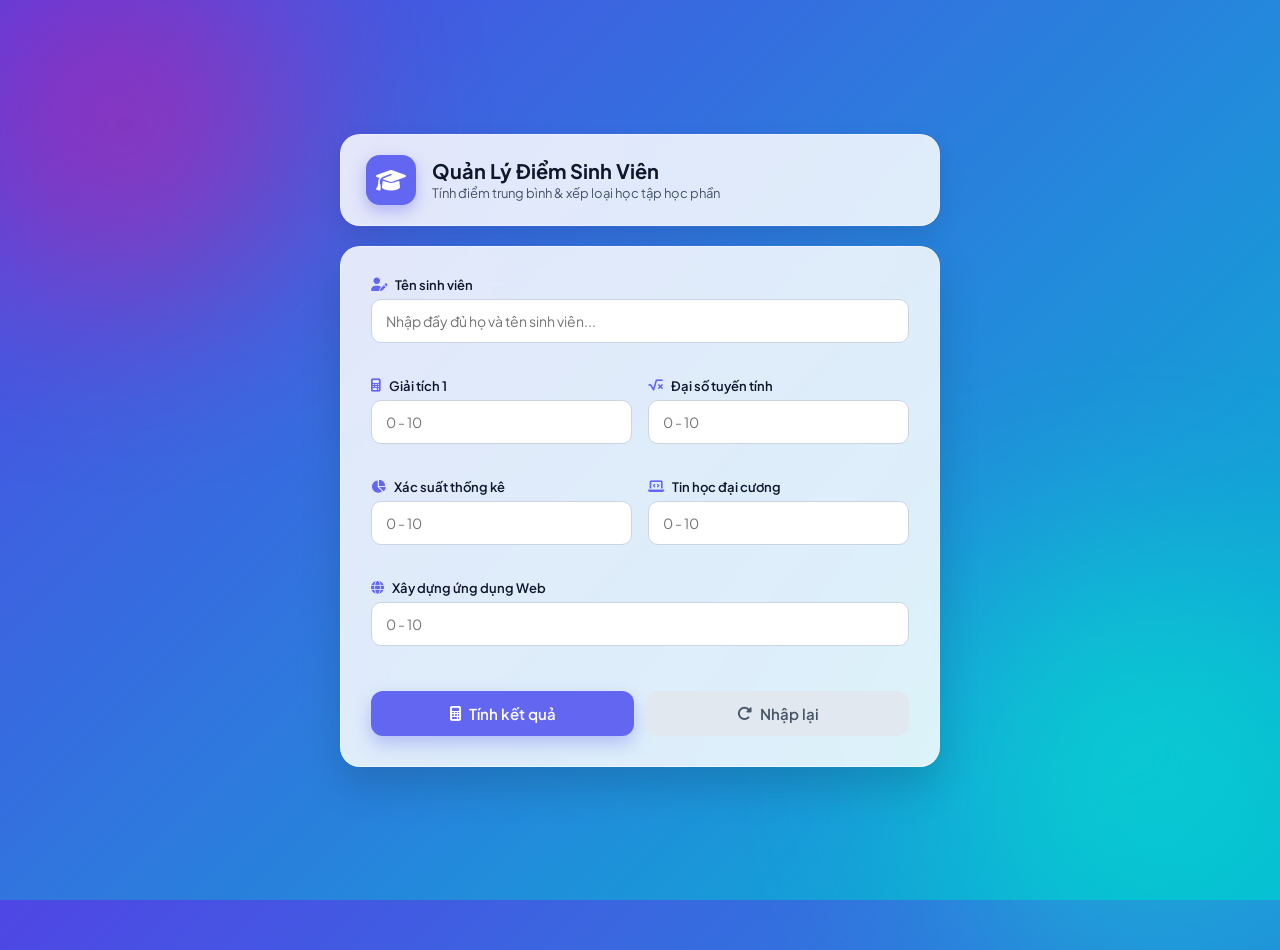
==== Web3/index.html @ 7f52a9b4 "Gom cac file vao 1 thu muc" ====
<!DOCTYPE html>
<html lang="vi">
<head>
    <meta charset="UTF-8">
    <meta name="viewport" content="width=device-width, initial-scale=1.0">
    <title>Hệ Thống Quản Lý Điểm Sinh Viên Chuyên Nghiệp</title>
    <!-- Google Fonts & FontAwesome Icons -->
    <link href="https://fonts.googleapis.com/css2?family=Plus+Jakarta+Sans:wght@400;500;600;700&display=swap" rel="stylesheet">
    <link rel="stylesheet" href="https://cdnjs.cloudflare.com/ajax/libs/font-awesome/6.4.0/css/all.min.css">
    <!-- Liên kết CSS riêng -->
    <link rel="stylesheet" href="style.css">
</head>
<body>
    <!-- Hiệu ứng nền trang trí động -->
    <div class="bg-blur shape-1"></div>
    <div class="bg-blur shape-2"></div>

    <div class="app-container">
        <!-- Header chính -->
        <header class="app-header">
            <div class="logo-box">
                <i class="fa-solid fa-graduation-cap"></i>
            </div>
            <div>
                <h1>Quản Lý Điểm Sinh Viên</h1>
                <p>Tính điểm trung bình & xếp loại học tập học phần</p>
            </div>
        </header>

        <!-- Form Nhập Liệu -->
        <main class="card-box">
            <form id="scoreForm" novalidate>
                <div class="form-group full-row">
                    <label for="studentName"><i class="fa-solid fa-user-pen"></i> Tên sinh viên</label>
                    <input type="text" id="studentName" placeholder="Nhập đầy đủ họ và tên sinh viên...">
                    <span class="error-text" id="nameError"></span>
                </div>

                <div class="subjects-grid">
                    <div class="form-group">
                        <label for="subj1"><i class="fa-solid fa-calculator"></i> Giải tích 1</label>
                        <input type="number" step="0.1" min="0" max="10" id="subj1" placeholder="0 - 10">
                        <span class="error-text" id="subj1Error"></span>
                    </div>

                    <div class="form-group">
                        <label for="subj2"><i class="fa-solid fa-square-root-variable"></i> Đại số tuyến tính</label>
                        <input type="number" step="0.1" min="0" max="10" id="subj2" placeholder="0 - 10">
                        <span class="error-text" id="subj2Error"></span>
                    </div>

                    <div class="form-group">
                        <label for="subj3"><i class="fa-solid fa-chart-pie"></i> Xác suất thống kê</label>
                        <input type="number" step="0.1" min="0" max="10" id="subj3" placeholder="0 - 10">
                        <span class="error-text" id="subj3Error"></span>
                    </div>

                    <div class="form-group">
                        <label for="subj4"><i class="fa-solid fa-laptop-code"></i> Tin học đại cương</label>
                        <input type="number" step="0.1" min="0" max="10" id="subj4" placeholder="0 - 10">
                        <span class="error-text" id="subj4Error"></span>
                    </div>

                    <div class="form-group full-row">
                        <label for="subj5"><i class="fa-solid fa-globe"></i> Xây dựng ứng dụng Web</label>
                        <input type="number" step="0.1" min="0" max="10" id="subj5" placeholder="0 - 10">
                        <span class="error-text" id="subj5Error"></span>
                    </div>
                </div>

                <div class="button-group">
                    <button type="button" id="calcBtn" class="btn-primary">
                        <i class="fa-solid fa-calculator"></i> Tính kết quả
                    </button>
                    <button type="reset" id="resetBtn" class="btn-secondary">
                        <i class="fa-solid fa-rotate-right"></i> Nhập lại
                    </button>
                </div>
            </form>
        </main>

        <!-- Phần Hiển Thị Kết Quả -->
        <section id="resultSection" class="card-box result-card hidden">
            <div class="result-title">
                <h2><i class="fa-solid fa-square-poll-vertical"></i> Kết Quả Tổng Kết</h2>
                <span id="resNameBadge" class="badge-name"></span>
            </div>

            <div class="table-container">
                <table class="result-table">
                    <thead>
                        <tr>
                            <th>Môn Học</th>
                            <th>Điểm Số</th>
                        </tr>
                    </thead>
                    <tbody>
                        <tr>
                            <td>Giải tích 1</td>
                            <td id="resSubj1">0</td>
                        </tr>
                        <tr>
                            <td>Đại số tuyến tính</td>
                            <td id="resSubj2">0</td>
                        </tr>
                        <tr>
                            <td>Xác suất thống kê</td>
                            <td id="resSubj3">0</td>
                        </tr>
                        <tr>
                            <td>Tin học đại cương</td>
                            <td id="resSubj4">0</td>
                        </tr>
                        <tr>
                            <td>Xây dựng ứng dụng Web</td>
                            <td id="resSubj5">0</td>
                        </tr>
                    </tbody>
                </table>
            </div>

            <div class="summary-grid">
                <div class="sum-box">
                    <span class="sum-title">Điểm Trung Bình</span>
                    <span id="resAvg" class="sum-content">0.00</span>
                </div>
                <div class="sum-box">
                    <span class="sum-title">Xếp Loại Học Tập</span>
                    <span id="resClassify" class="sum-content">-</span>
                </div>
            </div>
        </section>
    </div>

    <!-- Liên kết JS riêng -->
    <script src="script.js"></script>
</body>
</html>
---- Web3/style.css ----
:root {
    --primary: #6366f1;
    --primary-hover: #4f46e5;
    --secondary: #64748b;
    --bg-gradient: linear-gradient(135deg, #f8fafc 0%, #e2e8f0 100%);
    --card-bg: rgba(255, 255, 255, 0.85);
    --text-main: #0f172a;
    --text-muted: #475569;
    --border-clr: #cbd5e1;
    --error-clr: #ef4444;
}

* {
    box-sizing: border-box;
    margin: 0;
    padding: 0;
    font-family: 'Plus Jakarta Sans', sans-serif;
}

body {
    background: linear-gradient(135deg, #4f46e5 0%, #06b6d4 100%);
    color: var(--text-main);
    min-height: 100vh;
    display: flex;
    justify-content: center;
    align-items: center;
    padding: 30px 15px;
    position: relative;
    overflow-x: hidden;
}

/* Hiệu ứng nền trang trí */
.bg-blur {
    position: absolute;
    filter: blur(100px);
    z-index: 0;
    opacity: 0.4;
    border-radius: 50%;
}
.shape-1 {
    width: 350px;
    height: 350px;
    background: #ff007f;
    top: -50px;
    left: -50px;
}
.shape-2 {
    width: 400px;
    height: 400px;
    background: #00ffcc;
    bottom: -50px;
    right: -50px;
}

.app-container {
    width: 100%;
    max-width: 600px;
    z-index: 1;
    display: flex;
    flex-direction: column;
    gap: 20px;
}

/* Header style */
.app-header {
    background: var(--card-bg);
    backdrop-filter: blur(16px);
    border: 1px solid rgba(255, 255, 255, 0.4);
    padding: 20px 25px;
    border-radius: 20px;
    display: flex;
    align-items: center;
    gap: 16px;
    box-shadow: 0 10px 25px rgba(0, 0, 0, 0.1);
}

.logo-box {
    width: 50px;
    height: 50px;
    background: var(--primary);
    color: white;
    font-size: 24px;
    display: flex;
    align-items: center;
    justify-content: center;
    border-radius: 14px;
    box-shadow: 0 6px 15px rgba(99, 102, 241, 0.4);
}

.app-header h1 {
    font-size: 20px;
    font-weight: 700;
    color: var(--text-main);
}

.app-header p {
    font-size: 13px;
    color: var(--text-muted);
    margin-top: 2px;
}

/* Card Container */
.card-box {
    background: var(--card-bg);
    backdrop-filter: blur(20px);
    border: 1px solid rgba(255, 255, 255, 0.5);
    border-radius: 20px;
    padding: 30px;
    box-shadow: 0 20px 40px rgba(0, 0, 0, 0.15);
}

.form-group {
    display: flex;
    flex-direction: column;
    margin-bottom: 16px;
}

.form-group.full-row {
    grid-column: span 2;
}

.subjects-grid {
    display: grid;
    grid-template-columns: 1fr 1fr;
    gap: 0 16px;
}

label {
    font-size: 13px;
    font-weight: 600;
    color: var(--text-main);
    margin-bottom: 6px;
    display: flex;
    align-items: center;
    gap: 8px;
}

label i {
    color: var(--primary);
}

input[type="text"],
input[type="number"] {
    width: 100%;
    padding: 12px 14px;
    border: 1.5px solid var(--border-clr);
    border-radius: 10px;
    font-size: 14px;
    background: #ffffff;
    transition: all 0.3s;
}

input:focus {
    border-color: var(--primary);
    box-shadow: 0 0 0 4px rgba(99, 102, 241, 0.15);
    outline: none;
}

.error-text {
    color: var(--error-clr);
    font-size: 11px;
    margin-top: 4px;
    min-height: 15px;
    font-weight: 500;
}

/* Nút bấm hành động */
.button-group {
    display: flex;
    gap: 12px;
    margin-top: 10px;
}

button {
    flex: 1;
    padding: 13px;
    border: none;
    border-radius: 12px;
    font-size: 15px;
    font-weight: 600;
    cursor: pointer;
    display: flex;
    align-items: center;
    justify-content: center;
    gap: 8px;
    transition: all 0.3s;
}

.btn-primary {
    background: var(--primary);
    color: white;
    box-shadow: 0 8px 18px rgba(99, 102, 241, 0.35);
}

.btn-primary:hover {
    background: var(--primary-hover);
    transform: translateY(-2px);
}

.btn-secondary {
    background: #e2e8f0;
    color: var(--text-muted);
}

.btn-secondary:hover {
    background: #cbd5e1;
}

.hidden {
    display: none;
}

/* Phần hiển thị kết quả */
.result-card {
    animation: slideUp 0.4s ease-in-out;
}

@keyframes slideUp {
    from { opacity: 0; transform: translateY(15px); }
    to { opacity: 1; transform: translateY(0); }
}

.result-title {
    display: flex;
    justify-content: space-between;
    align-items: center;
    margin-bottom: 15px;
}

.result-title h2 {
    font-size: 18px;
    color: var(--text-main);
    display: flex;
    align-items: center;
    gap: 8px;
}

.badge-name {
    background: #e0e7ff;
    color: var(--primary);
    padding: 6px 12px;
    border-radius: 20px;
    font-size: 13px;
    font-weight: 600;
}

.table-container {
    border-radius: 12px;
    overflow: hidden;
    border: 1px solid var(--border-clr);
    margin-bottom: 20px;
}

.result-table {
    width: 100%;
    border-collapse: collapse;
    background: #ffffff;
}

.result-table th, 
.result-table td {
    padding: 10px 16px;
    text-align: left;
    font-size: 14px;
}

.result-table th {
    background: #f1f5f9;
    color: var(--text-main);
    font-weight: 600;
}

.result-table td {
    border-top: 1px solid #f1f5f9;
    color: var(--text-muted);
    font-weight: 500;
}

.summary-grid {
    display: grid;
    grid-template-columns: 1fr 1fr;
    gap: 15px;
}

.sum-box {
    background: #f8fafc;
    border: 1.5px solid var(--border-clr);
    padding: 16px;
    border-radius: 14px;
    text-align: center;
    display: flex;
    flex-direction: column;
    justify-content: center;
}

.sum-title {
    font-size: 11px;
    color: var(--text-muted);
    font-weight: 700;
    text-transform: uppercase;
    margin-bottom: 6px;
}

.sum-content {
    font-size: 20px;
    font-weight: 700;
}

/* Màu trạng thái xếp loại */
.tag-gioi { color: #10b981; }
.tag-kha { color: #3b82f6; }
.tag-tb { color: #f59e0b; }
.tag-yeu { color: #ef4444; }

@media (max-width: 576px) {
    .subjects-grid {
        grid-template-columns: 1fr;
    }
    .form-group.full-row {
        grid-column: span 1;
    }
    .app-container {
        padding: 10px;
    }
}
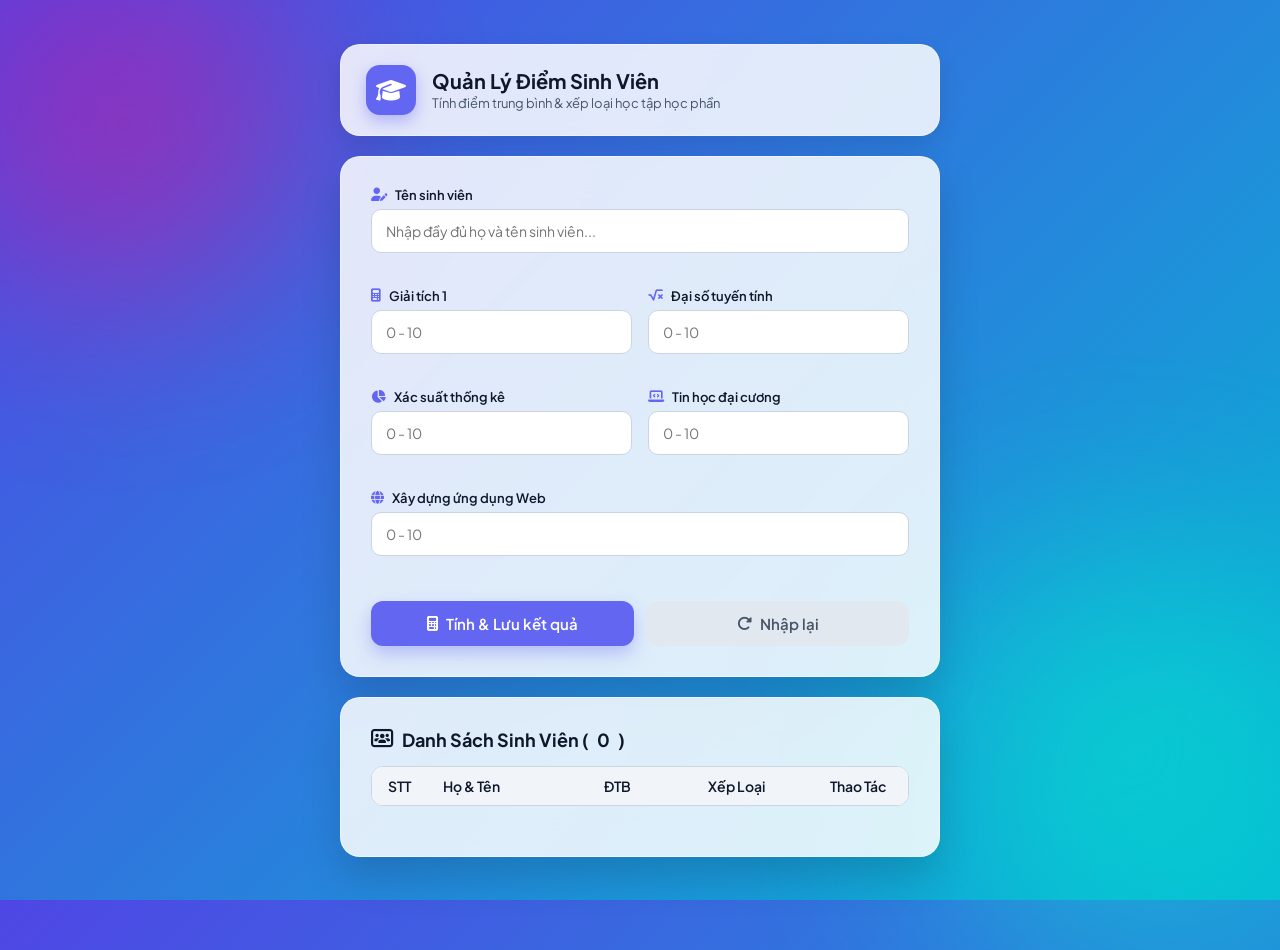
==== commit 42c47c91: "Update result display and add student list section" ====
--- a/Web3/index.html
+++ b/Web3/index.html
@@ -70,7 +70,7 @@
 
                 <div class="button-group">
                     <button type="button" id="calcBtn" class="btn-primary">
-                        <i class="fa-solid fa-calculator"></i> Tính kết quả
+                        <i class="fa-solid fa-calculator"></i> Tính & Lưu kết quả
                     </button>
                     <button type="reset" id="resetBtn" class="btn-secondary">
                         <i class="fa-solid fa-rotate-right"></i> Nhập lại
@@ -79,10 +79,10 @@
             </form>
         </main>
 
-        <!-- Phần Hiển Thị Kết Quả -->
+        <!-- Phần Hiển Thị Kết Quả Chi Tiết Cá Nhân -->
         <section id="resultSection" class="card-box result-card hidden">
             <div class="result-title">
-                <h2><i class="fa-solid fa-square-poll-vertical"></i> Kết Quả Tổng Kết</h2>
+                <h2><i class="fa-solid fa-square-poll-vertical"></i> Kết Quả Vừa Tính</h2>
                 <span id="resNameBadge" class="badge-name"></span>
             </div>
 
@@ -95,26 +95,11 @@
                         </tr>
                     </thead>
                     <tbody>
-                        <tr>
-                            <td>Giải tích 1</td>
-                            <td id="resSubj1">0</td>
-                        </tr>
-                        <tr>
-                            <td>Đại số tuyến tính</td>
-                            <td id="resSubj2">0</td>
-                        </tr>
-                        <tr>
-                            <td>Xác suất thống kê</td>
-                            <td id="resSubj3">0</td>
-                        </tr>
-                        <tr>
-                            <td>Tin học đại cương</td>
-                            <td id="resSubj4">0</td>
-                        </tr>
-                        <tr>
-                            <td>Xây dựng ứng dụng Web</td>
-                            <td id="resSubj5">0</td>
-                        </tr>
+                        <tr><td>Giải tích 1</td><td id="resSubj1">0</td></tr>
+                        <tr><td>Đại số tuyến tính</td><td id="resSubj2">0</td></tr>
+                        <tr><td>Xác suất thống kê</td><td id="resSubj3">0</td></tr>
+                        <tr><td>Tin học đại cương</td><td id="resSubj4">0</td></tr>
+                        <tr><td>Xây dựng ứng dụng Web</td><td id="resSubj5">0</td></tr>
                     </tbody>
                 </table>
             </div>
@@ -130,9 +115,39 @@
                 </div>
             </div>
         </section>
+
+        <!-- CHỨC NĂNG NÂNG CAO: BẢNG DANH SÁCH TỔNG HỢP -->
+        <section class="card-box result-card">
+            <div class="result-title">
+                <h2>
+                    <i class="fa-solid fa-users-rectangle"></i> 
+                    Danh Sách Sinh Viên (<span id="totalStudentsCount">0</span>)
+                </h2>
+                <button type="button" id="deleteAllBtn" class="btn-danger-sm hidden">
+                    <i class="fa-solid fa-trash-can"></i> Xóa tất cả
+                </button>
+            </div>
+
+            <div class="table-container table-responsive">
+                <table class="result-table">
+                    <thead>
+                        <tr>
+                            <th style="width: 50px;">STT</th>
+                            <th>Họ & Tên</th>
+                            <th style="text-align: center;">ĐTB</th>
+                            <th style="text-align: center;">Xếp Loại</th>
+                            <th style="text-align: center; width: 100px;">Thao Tác</th>
+                        </tr>
+                    </thead>
+                    <tbody id="studentTableBody">
+                        <!-- Nội dung danh sách sẽ được JS chèn vào đây -->
+                    </tbody>
+                </table>
+            </div>
+        </section>
     </div>
 
     <!-- Liên kết JS riêng -->
     <script src="script.js"></script>
 </body>
-</html>+</html>
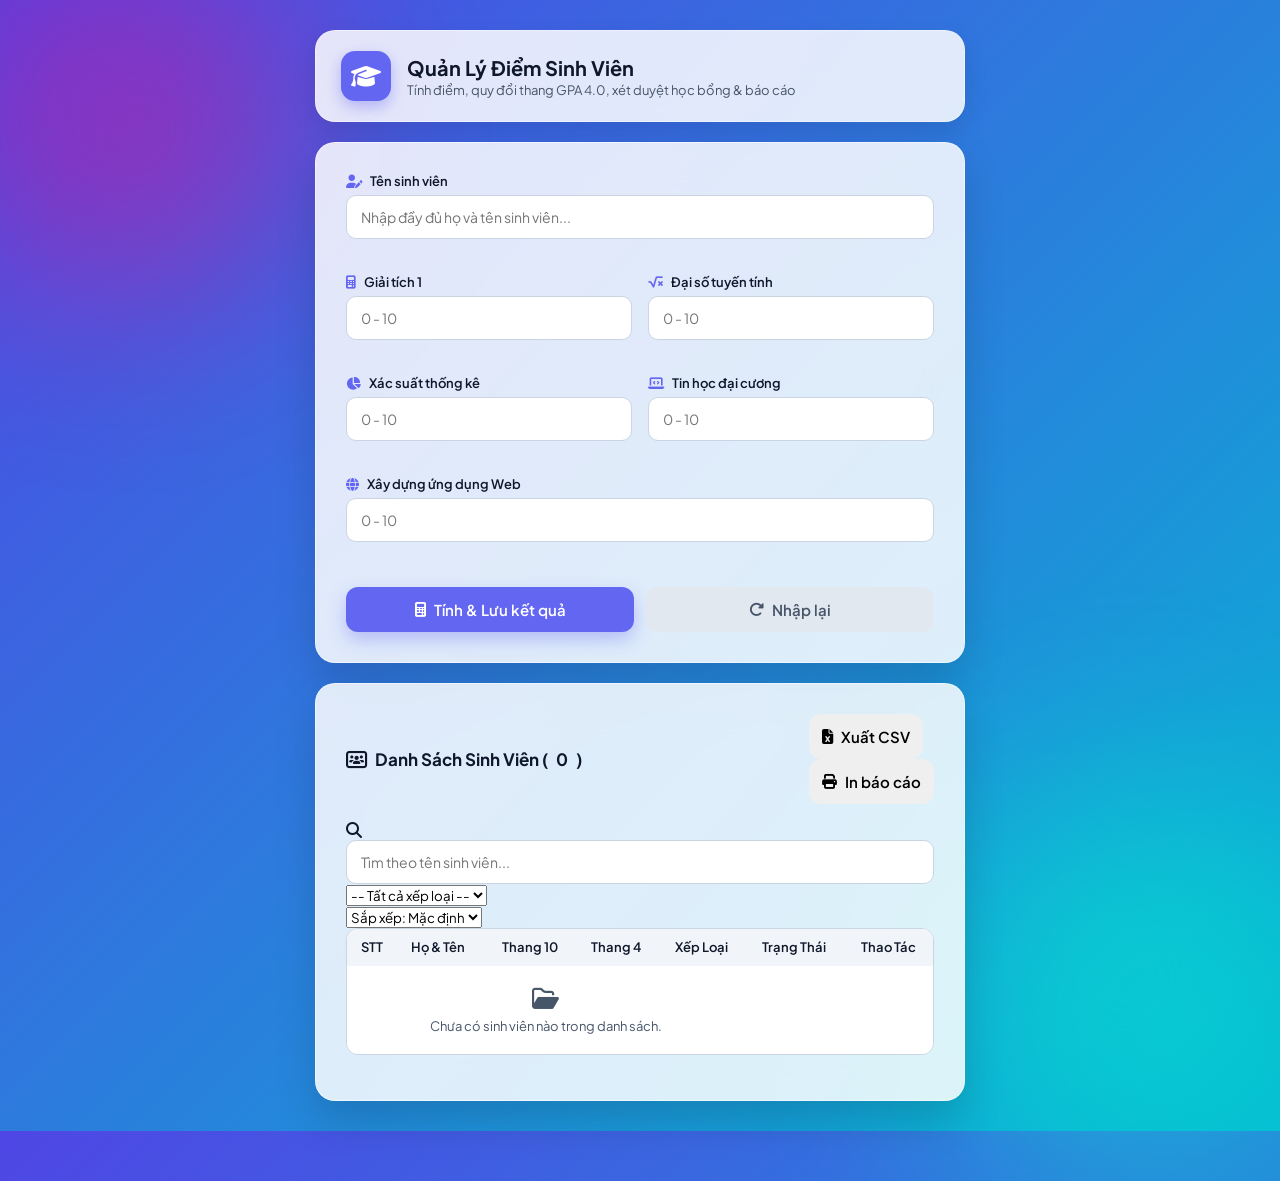
==== commit 782a7181: "Update title and content in index.html" ====
--- a/Web3/index.html
+++ b/Web3/index.html
@@ -3,15 +3,15 @@
 <head>
     <meta charset="UTF-8">
     <meta name="viewport" content="width=device-width, initial-scale=1.0">
-    <title>Hệ Thống Quản Lý Điểm Sinh Viên Chuyên Nghiệp</title>
+    <title>Hệ Thống Quản Lý & Phân Tích Điểm Sinh Viên</title>
     <!-- Google Fonts & FontAwesome Icons -->
     <link href="https://fonts.googleapis.com/css2?family=Plus+Jakarta+Sans:wght@400;500;600;700&display=swap" rel="stylesheet">
     <link rel="stylesheet" href="https://cdnjs.cloudflare.com/ajax/libs/font-awesome/6.4.0/css/all.min.css">
-    <!-- Liên kết CSS riêng -->
+    <!-- CSS riêng -->
     <link rel="stylesheet" href="style.css">
 </head>
 <body>
-    <!-- Hiệu ứng nền trang trí động -->
+    <!-- Nền trang trí -->
     <div class="bg-blur shape-1"></div>
     <div class="bg-blur shape-2"></div>
 
@@ -23,12 +23,12 @@
             </div>
             <div>
                 <h1>Quản Lý Điểm Sinh Viên</h1>
-                <p>Tính điểm trung bình & xếp loại học tập học phần</p>
+                <p>Tính điểm, quy đổi thang GPA 4.0, xét duyệt học bổng & báo cáo</p>
             </div>
         </header>
 
-        <!-- Form Nhập Liệu -->
-        <main class="card-box">
+        <!-- Form Nhập Liệu (Không in ra khi bấm Print) -->
+        <main class="card-box no-print">
             <form id="scoreForm" novalidate>
                 <div class="form-group full-row">
                     <label for="studentName"><i class="fa-solid fa-user-pen"></i> Tên sinh viên</label>
@@ -79,10 +79,10 @@
             </form>
         </main>
 
-        <!-- Phần Hiển Thị Kết Quả Chi Tiết Cá Nhân -->
-        <section id="resultSection" class="card-box result-card hidden">
+        <!-- Hiển Thị Kết Quả Cá Nhân Vừa Tính (Không in) -->
+        <section id="resultSection" class="card-box result-card hidden no-print">
             <div class="result-title">
-                <h2><i class="fa-solid fa-square-poll-vertical"></i> Kết Quả Vừa Tính</h2>
+                <h2><i class="fa-solid fa-square-poll-vertical"></i> Kết Quả Tổng Kết Cá Nhân</h2>
                 <span id="resNameBadge" class="badge-name"></span>
             </div>
 
@@ -91,7 +91,7 @@
                     <thead>
                         <tr>
                             <th>Môn Học</th>
-                            <th>Điểm Số</th>
+                            <th>Điểm Thang 10</th>
                         </tr>
                     </thead>
                     <tbody>
@@ -104,50 +104,97 @@
                 </table>
             </div>
 
-            <div class="summary-grid">
-                <div class="sum-box">
-                    <span class="sum-title">Điểm Trung Bình</span>
+            <!-- Nhóm 3: Quy đổi thang điểm & Xét duyệt -->
+            <div class="summary-grid summary-grid-4">
+                <div class="sum-box">
+                    <span class="sum-title">ĐTB Thang 10</span>
                     <span id="resAvg" class="sum-content">0.00</span>
+                </div>
+                <div class="sum-box">
+                    <span class="sum-title">GPA (Thang 4 / Điểm chữ)</span>
+                    <span id="resGpa" class="sum-content">0.00 (F)</span>
                 </div>
                 <div class="sum-box">
                     <span class="sum-title">Xếp Loại Học Tập</span>
                     <span id="resClassify" class="sum-content">-</span>
                 </div>
+                <div class="sum-box">
+                    <span class="sum-title">Xét Duyệt Academic</span>
+                    <span id="resStatus" class="sum-content">-</span>
+                </div>
             </div>
         </section>
 
-        <!-- CHỨC NĂNG NÂNG CAO: BẢNG DANH SÁCH TỔNG HỢP -->
-        <section class="card-box result-card">
+        <!-- BẢNG DANH SÁCH SINH VIÊN TỔNG HỢP -->
+        <section class="card-box print-area">
             <div class="result-title">
                 <h2>
                     <i class="fa-solid fa-users-rectangle"></i> 
                     Danh Sách Sinh Viên (<span id="totalStudentsCount">0</span>)
                 </h2>
-                <button type="button" id="deleteAllBtn" class="btn-danger-sm hidden">
-                    <i class="fa-solid fa-trash-can"></i> Xóa tất cả
-                </button>
+                <!-- Nhóm 4: Nút xuất báo cáo và in -->
+                <div class="header-actions no-print">
+                    <button type="button" id="exportCsvBtn" class="btn-success-sm" title="Xuất file Excel CSV">
+                        <i class="fa-solid fa-file-excel"></i> Xuất CSV
+                    </button>
+                    <button type="button" id="printBtn" class="btn-info-sm" title="In báo cáo">
+                        <i class="fa-solid fa-print"></i> In báo cáo
+                    </button>
+                    <button type="button" id="deleteAllBtn" class="btn-danger-sm hidden" title="Xóa tất cả">
+                        <i class="fa-solid fa-trash-can"></i> Xóa tất cả
+                    </button>
+                </div>
+            </div>
+
+            <!-- Nhóm 5: Thanh Tìm Kiếm, Lọc & Sắp Xếp -->
+            <div class="filter-bar no-print">
+                <div class="search-box">
+                    <i class="fa-solid fa-magnifying-glass"></i>
+                    <input type="text" id="searchInput" placeholder="Tìm theo tên sinh viên...">
+                </div>
+
+                <div class="select-box">
+                    <select id="filterRank">
+                        <option value="ALL">-- Tất cả xếp loại --</option>
+                        <option value="Giỏi">Giỏi</option>
+                        <option value="Khá">Khá</option>
+                        <option value="Trung bình">Trung bình</option>
+                        <option value="Yếu">Yếu</option>
+                    </select>
+                </div>
+
+                <div class="select-box">
+                    <select id="sortBy">
+                        <option value="default">Sắp xếp: Mặc định</option>
+                        <option value="avg-desc">ĐTB: Cao -> Thấp</option>
+                        <option value="avg-asc">ĐTB: Thấp -> Cao</option>
+                        <option value="name-asc">Tên: A -> Z</option>
+                    </select>
+                </div>
             </div>
 
             <div class="table-container table-responsive">
                 <table class="result-table">
                     <thead>
                         <tr>
-                            <th style="width: 50px;">STT</th>
+                            <th style="width: 45px;">STT</th>
                             <th>Họ & Tên</th>
-                            <th style="text-align: center;">ĐTB</th>
+                            <th style="text-align: center;">Thang 10</th>
+                            <th style="text-align: center;">Thang 4</th>
                             <th style="text-align: center;">Xếp Loại</th>
-                            <th style="text-align: center; width: 100px;">Thao Tác</th>
+                            <th style="text-align: center;">Trạng Thái</th>
+                            <th style="text-align: center; width: 90px;" class="no-print">Thao Tác</th>
                         </tr>
                     </thead>
                     <tbody id="studentTableBody">
-                        <!-- Nội dung danh sách sẽ được JS chèn vào đây -->
+                        <!-- JS tự động tải dữ liệu vào đây -->
                     </tbody>
                 </table>
             </div>
         </section>
     </div>
 
-    <!-- Liên kết JS riêng -->
+    <!-- JS riêng -->
     <script src="script.js"></script>
 </body>
 </html>
--- a/Web3/style.css
+++ b/Web3/style.css
@@ -29,7 +29,6 @@
     overflow-x: hidden;
 }
 
-/* Hiệu ứng nền trang trí */
 .bg-blur {
     position: absolute;
     filter: blur(100px);
@@ -54,7 +53,7 @@
 
 .app-container {
     width: 100%;
-    max-width: 600px;
+    max-width: 650px;
     z-index: 1;
     display: flex;
     flex-direction: column;
@@ -206,20 +205,25 @@
     background: #cbd5e1;
 }
 
+.btn-danger-sm {
+    background: #fee2e2;
+    color: #ef4444;
+    padding: 6px 12px;
+    font-size: 12px;
+    border-radius: 8px;
+    font-weight: 600;
+}
+
+.btn-danger-sm:hover {
+    background: #fca5a5;
+    color: #991b1b;
+}
+
 .hidden {
-    display: none;
-}
-
-/* Phần hiển thị kết quả */
-.result-card {
-    animation: slideUp 0.4s ease-in-out;
-}
-
-@keyframes slideUp {
-    from { opacity: 0; transform: translateY(15px); }
-    to { opacity: 1; transform: translateY(0); }
-}
-
+    display: none !important;
+}
+
+/* Bảng và Kết quả */
 .result-title {
     display: flex;
     justify-content: space-between;
@@ -228,7 +232,7 @@
 }
 
 .result-title h2 {
-    font-size: 18px;
+    font-size: 17px;
     color: var(--text-main);
     display: flex;
     align-items: center;
@@ -248,7 +252,11 @@
     border-radius: 12px;
     overflow: hidden;
     border: 1px solid var(--border-clr);
-    margin-bottom: 20px;
+    margin-bottom: 15px;
+}
+
+.table-responsive {
+    overflow-x: auto;
 }
 
 .result-table {
@@ -259,9 +267,9 @@
 
 .result-table th, 
 .result-table td {
-    padding: 10px 16px;
+    padding: 10px 14px;
     text-align: left;
-    font-size: 14px;
+    font-size: 13px;
 }
 
 .result-table th {
@@ -273,7 +281,44 @@
 .result-table td {
     border-top: 1px solid #f1f5f9;
     color: var(--text-muted);
-    font-weight: 500;
+}
+
+/* Thao tác nút trong bảng */
+.action-btns {
+    display: flex;
+    justify-content: center;
+    gap: 8px;
+}
+
+.btn-icon {
+    width: 30px;
+    height: 30px;
+    border-radius: 6px;
+    display: flex;
+    align-items: center;
+    justify-content: center;
+    font-size: 13px;
+    cursor: pointer;
+    border: none;
+    transition: 0.2s;
+}
+
+.btn-edit {
+    background: #e0f2fe;
+    color: #0284c7;
+}
+
+.btn-edit:hover {
+    background: #bae6fd;
+}
+
+.btn-delete {
+    background: #fee2e2;
+    color: #dc2626;
+}
+
+.btn-delete:hover {
+    background: #fca5a5;
 }
 
 .summary-grid {
@@ -285,12 +330,9 @@
 .sum-box {
     background: #f8fafc;
     border: 1.5px solid var(--border-clr);
-    padding: 16px;
+    padding: 14px;
     border-radius: 14px;
     text-align: center;
-    display: flex;
-    flex-direction: column;
-    justify-content: center;
 }
 
 .sum-title {
@@ -298,28 +340,21 @@
     color: var(--text-muted);
     font-weight: 700;
     text-transform: uppercase;
-    margin-bottom: 6px;
+    margin-bottom: 4px;
+    display: block;
 }
 
 .sum-content {
-    font-size: 20px;
+    font-size: 18px;
     font-weight: 700;
 }
 
-/* Màu trạng thái xếp loại */
 .tag-gioi { color: #10b981; }
 .tag-kha { color: #3b82f6; }
 .tag-tb { color: #f59e0b; }
 .tag-yeu { color: #ef4444; }
 
 @media (max-width: 576px) {
-    .subjects-grid {
-        grid-template-columns: 1fr;
-    }
-    .form-group.full-row {
-        grid-column: span 1;
-    }
-    .app-container {
-        padding: 10px;
-    }
-}+    .subjects-grid { grid-template-columns: 1fr; }
+    .form-group.full-row { grid-column: span 1; }
+}
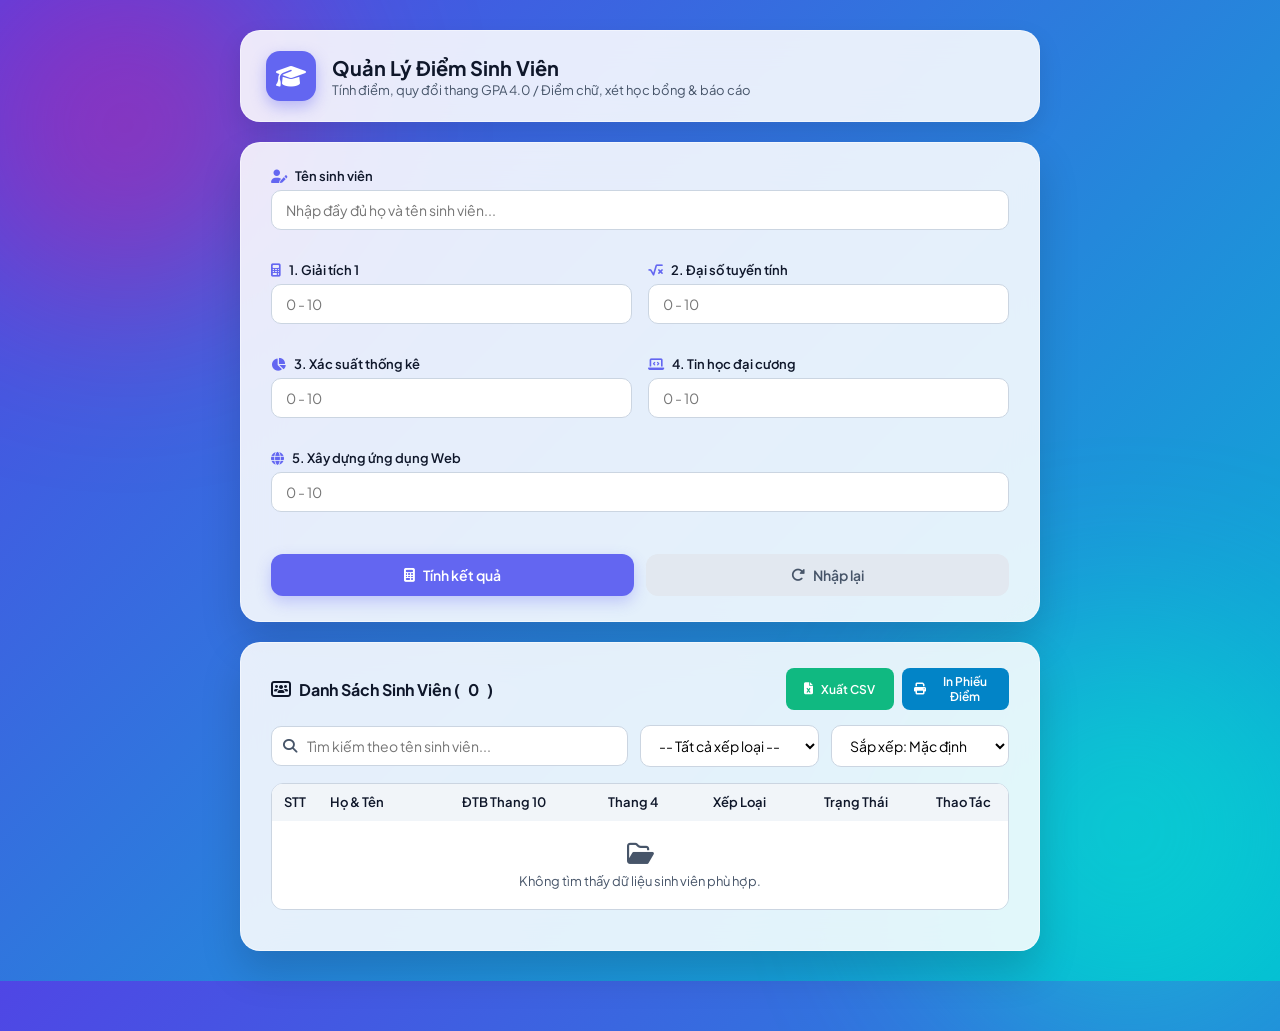
==== commit 88e3a3b7: "Refactor comments and labels in index.html" ====
--- a/Web3/index.html
+++ b/Web3/index.html
@@ -7,27 +7,25 @@
     <!-- Google Fonts & FontAwesome Icons -->
     <link href="https://fonts.googleapis.com/css2?family=Plus+Jakarta+Sans:wght@400;500;600;700&display=swap" rel="stylesheet">
     <link rel="stylesheet" href="https://cdnjs.cloudflare.com/ajax/libs/font-awesome/6.4.0/css/all.min.css">
-    <!-- CSS riêng -->
     <link rel="stylesheet" href="style.css">
 </head>
 <body>
-    <!-- Nền trang trí -->
     <div class="bg-blur shape-1"></div>
     <div class="bg-blur shape-2"></div>
 
     <div class="app-container">
-        <!-- Header chính -->
+        <!-- Header -->
         <header class="app-header">
             <div class="logo-box">
                 <i class="fa-solid fa-graduation-cap"></i>
             </div>
             <div>
                 <h1>Quản Lý Điểm Sinh Viên</h1>
-                <p>Tính điểm, quy đổi thang GPA 4.0, xét duyệt học bổng & báo cáo</p>
+                <p>Tính điểm, quy đổi thang GPA 4.0 / Điểm chữ, xét học bổng & báo cáo</p>
             </div>
         </header>
 
-        <!-- Form Nhập Liệu (Không in ra khi bấm Print) -->
+        <!-- Form Nhập Liệu (Chức năng 1) -->
         <main class="card-box no-print">
             <form id="scoreForm" novalidate>
                 <div class="form-group full-row">
@@ -38,31 +36,31 @@
 
                 <div class="subjects-grid">
                     <div class="form-group">
-                        <label for="subj1"><i class="fa-solid fa-calculator"></i> Giải tích 1</label>
+                        <label for="subj1"><i class="fa-solid fa-calculator"></i> 1. Giải tích 1</label>
                         <input type="number" step="0.1" min="0" max="10" id="subj1" placeholder="0 - 10">
                         <span class="error-text" id="subj1Error"></span>
                     </div>
 
                     <div class="form-group">
-                        <label for="subj2"><i class="fa-solid fa-square-root-variable"></i> Đại số tuyến tính</label>
+                        <label for="subj2"><i class="fa-solid fa-square-root-variable"></i> 2. Đại số tuyến tính</label>
                         <input type="number" step="0.1" min="0" max="10" id="subj2" placeholder="0 - 10">
                         <span class="error-text" id="subj2Error"></span>
                     </div>
 
                     <div class="form-group">
-                        <label for="subj3"><i class="fa-solid fa-chart-pie"></i> Xác suất thống kê</label>
+                        <label for="subj3"><i class="fa-solid fa-chart-pie"></i> 3. Xác suất thống kê</label>
                         <input type="number" step="0.1" min="0" max="10" id="subj3" placeholder="0 - 10">
                         <span class="error-text" id="subj3Error"></span>
                     </div>
 
                     <div class="form-group">
-                        <label for="subj4"><i class="fa-solid fa-laptop-code"></i> Tin học đại cương</label>
+                        <label for="subj4"><i class="fa-solid fa-laptop-code"></i> 4. Tin học đại cương</label>
                         <input type="number" step="0.1" min="0" max="10" id="subj4" placeholder="0 - 10">
                         <span class="error-text" id="subj4Error"></span>
                     </div>
 
                     <div class="form-group full-row">
-                        <label for="subj5"><i class="fa-solid fa-globe"></i> Xây dựng ứng dụng Web</label>
+                        <label for="subj5"><i class="fa-solid fa-globe"></i> 5. Xây dựng ứng dụng Web</label>
                         <input type="number" step="0.1" min="0" max="10" id="subj5" placeholder="0 - 10">
                         <span class="error-text" id="subj5Error"></span>
                     </div>
@@ -70,7 +68,7 @@
 
                 <div class="button-group">
                     <button type="button" id="calcBtn" class="btn-primary">
-                        <i class="fa-solid fa-calculator"></i> Tính & Lưu kết quả
+                        <i class="fa-solid fa-calculator"></i> Tính kết quả
                     </button>
                     <button type="reset" id="resetBtn" class="btn-secondary">
                         <i class="fa-solid fa-rotate-right"></i> Nhập lại
@@ -79,10 +77,10 @@
             </form>
         </main>
 
-        <!-- Hiển Thị Kết Quả Cá Nhân Vừa Tính (Không in) -->
+        <!-- Hiển Thị Kết Quả Tính Toán Cá Nhân (Chức năng 3) -->
         <section id="resultSection" class="card-box result-card hidden no-print">
             <div class="result-title">
-                <h2><i class="fa-solid fa-square-poll-vertical"></i> Kết Quả Tổng Kết Cá Nhân</h2>
+                <h2><i class="fa-solid fa-square-poll-vertical"></i> Kết Quả Tổng Kết Chi Tiết</h2>
                 <span id="resNameBadge" class="badge-name"></span>
             </div>
 
@@ -90,28 +88,26 @@
                 <table class="result-table">
                     <thead>
                         <tr>
+                            <th>STT</th>
                             <th>Môn Học</th>
-                            <th>Điểm Thang 10</th>
+                            <th style="text-align: center;">Thang 10</th>
+                            <th style="text-align: center;">Thang Chữ</th>
+                            <th style="text-align: center;">Thang 4</th>
                         </tr>
                     </thead>
-                    <tbody>
-                        <tr><td>Giải tích 1</td><td id="resSubj1">0</td></tr>
-                        <tr><td>Đại số tuyến tính</td><td id="resSubj2">0</td></tr>
-                        <tr><td>Xác suất thống kê</td><td id="resSubj3">0</td></tr>
-                        <tr><td>Tin học đại cương</td><td id="resSubj4">0</td></tr>
-                        <tr><td>Xây dựng ứng dụng Web</td><td id="resSubj5">0</td></tr>
+                    <tbody id="singleResultTbody">
+                        <!-- JS Render chi tiết từng môn -->
                     </tbody>
                 </table>
             </div>
 
-            <!-- Nhóm 3: Quy đổi thang điểm & Xét duyệt -->
             <div class="summary-grid summary-grid-4">
                 <div class="sum-box">
                     <span class="sum-title">ĐTB Thang 10</span>
                     <span id="resAvg" class="sum-content">0.00</span>
                 </div>
                 <div class="sum-box">
-                    <span class="sum-title">GPA (Thang 4 / Điểm chữ)</span>
+                    <span class="sum-title">GPA (Thang 4 / Chữ)</span>
                     <span id="resGpa" class="sum-content">0.00 (F)</span>
                 </div>
                 <div class="sum-box">
@@ -125,32 +121,32 @@
             </div>
         </section>
 
-        <!-- BẢNG DANH SÁCH SINH VIÊN TỔNG HỢP -->
+        <!-- Bảng Quản Lý Danh Sách Sinh Viên Tổng Hợp (Chức năng 1, 4, 5) -->
         <section class="card-box print-area">
             <div class="result-title">
                 <h2>
                     <i class="fa-solid fa-users-rectangle"></i> 
                     Danh Sách Sinh Viên (<span id="totalStudentsCount">0</span>)
                 </h2>
-                <!-- Nhóm 4: Nút xuất báo cáo và in -->
+                <!-- Chức năng 4: Export CSV & Print PDF -->
                 <div class="header-actions no-print">
-                    <button type="button" id="exportCsvBtn" class="btn-success-sm" title="Xuất file Excel CSV">
+                    <button type="button" id="exportCsvBtn" class="btn-success-sm" title="Xuất file CSV/Excel">
                         <i class="fa-solid fa-file-excel"></i> Xuất CSV
                     </button>
-                    <button type="button" id="printBtn" class="btn-info-sm" title="In báo cáo">
-                        <i class="fa-solid fa-print"></i> In báo cáo
+                    <button type="button" id="printBtn" class="btn-info-sm" title="In phiếu điểm / PDF">
+                        <i class="fa-solid fa-print"></i> In Phiếu Điểm
                     </button>
-                    <button type="button" id="deleteAllBtn" class="btn-danger-sm hidden" title="Xóa tất cả">
+                    <button type="button" id="deleteAllBtn" class="btn-danger-sm hidden" title="Xóa toàn bộ danh sách">
                         <i class="fa-solid fa-trash-can"></i> Xóa tất cả
                     </button>
                 </div>
             </div>
 
-            <!-- Nhóm 5: Thanh Tìm Kiếm, Lọc & Sắp Xếp -->
+            <!-- Chức năng 5: Search, Filter & Sort -->
             <div class="filter-bar no-print">
                 <div class="search-box">
                     <i class="fa-solid fa-magnifying-glass"></i>
-                    <input type="text" id="searchInput" placeholder="Tìm theo tên sinh viên...">
+                    <input type="text" id="searchInput" placeholder="Tìm kiếm theo tên sinh viên...">
                 </div>
 
                 <div class="select-box">
@@ -179,7 +175,7 @@
                         <tr>
                             <th style="width: 45px;">STT</th>
                             <th>Họ & Tên</th>
-                            <th style="text-align: center;">Thang 10</th>
+                            <th style="text-align: center;">ĐTB Thang 10</th>
                             <th style="text-align: center;">Thang 4</th>
                             <th style="text-align: center;">Xếp Loại</th>
                             <th style="text-align: center;">Trạng Thái</th>
@@ -187,14 +183,12 @@
                         </tr>
                     </thead>
                     <tbody id="studentTableBody">
-                        <!-- JS tự động tải dữ liệu vào đây -->
                     </tbody>
                 </table>
             </div>
         </section>
     </div>
 
-    <!-- JS riêng -->
     <script src="script.js"></script>
 </body>
 </html>
--- a/Web3/style.css
+++ b/Web3/style.css
@@ -3,7 +3,7 @@
     --primary-hover: #4f46e5;
     --secondary: #64748b;
     --bg-gradient: linear-gradient(135deg, #f8fafc 0%, #e2e8f0 100%);
-    --card-bg: rgba(255, 255, 255, 0.85);
+    --card-bg: rgba(255, 255, 255, 0.88);
     --text-main: #0f172a;
     --text-muted: #475569;
     --border-clr: #cbd5e1;
@@ -53,14 +53,14 @@
 
 .app-container {
     width: 100%;
-    max-width: 650px;
+    max-width: 800px;
     z-index: 1;
     display: flex;
     flex-direction: column;
     gap: 20px;
 }
 
-/* Header style */
+/* Header */
 .app-header {
     background: var(--card-bg);
     backdrop-filter: blur(16px);
@@ -86,17 +86,8 @@
     box-shadow: 0 6px 15px rgba(99, 102, 241, 0.4);
 }
 
-.app-header h1 {
-    font-size: 20px;
-    font-weight: 700;
-    color: var(--text-main);
-}
-
-.app-header p {
-    font-size: 13px;
-    color: var(--text-muted);
-    margin-top: 2px;
-}
+.app-header h1 { font-size: 20px; font-weight: 700; color: var(--text-main); }
+.app-header p { font-size: 13px; color: var(--text-muted); margin-top: 2px; }
 
 /* Card Container */
 .card-box {
@@ -104,19 +95,12 @@
     backdrop-filter: blur(20px);
     border: 1px solid rgba(255, 255, 255, 0.5);
     border-radius: 20px;
-    padding: 30px;
+    padding: 25px 30px;
     box-shadow: 0 20px 40px rgba(0, 0, 0, 0.15);
 }
 
-.form-group {
-    display: flex;
-    flex-direction: column;
-    margin-bottom: 16px;
-}
-
-.form-group.full-row {
-    grid-column: span 2;
-}
+.form-group { display: flex; flex-direction: column; margin-bottom: 14px; }
+.form-group.full-row { grid-column: span 2; }
 
 .subjects-grid {
     display: grid;
@@ -133,15 +117,11 @@
     align-items: center;
     gap: 8px;
 }
-
-label i {
-    color: var(--primary);
-}
-
-input[type="text"],
-input[type="number"] {
+label i { color: var(--primary); }
+
+input[type="text"], input[type="number"], select {
     width: 100%;
-    padding: 12px 14px;
+    padding: 10px 14px;
     border: 1.5px solid var(--border-clr);
     border-radius: 10px;
     font-size: 14px;
@@ -149,7 +129,7 @@
     transition: all 0.3s;
 }
 
-input:focus {
+input:focus, select:focus {
     border-color: var(--primary);
     box-shadow: 0 0 0 4px rgba(99, 102, 241, 0.15);
     outline: none;
@@ -158,24 +138,20 @@
 .error-text {
     color: var(--error-clr);
     font-size: 11px;
-    margin-top: 4px;
+    margin-top: 3px;
     min-height: 15px;
     font-weight: 500;
 }
 
-/* Nút bấm hành động */
-.button-group {
-    display: flex;
-    gap: 12px;
-    margin-top: 10px;
-}
+/* Button styles */
+.button-group { display: flex; gap: 12px; margin-top: 10px; }
 
 button {
     flex: 1;
-    padding: 13px;
+    padding: 12px;
     border: none;
     border-radius: 12px;
-    font-size: 15px;
+    font-size: 14px;
     font-weight: 600;
     cursor: pointer;
     display: flex;
@@ -185,176 +161,87 @@
     transition: all 0.3s;
 }
 
-.btn-primary {
-    background: var(--primary);
-    color: white;
-    box-shadow: 0 8px 18px rgba(99, 102, 241, 0.35);
-}
-
-.btn-primary:hover {
-    background: var(--primary-hover);
-    transform: translateY(-2px);
-}
-
-.btn-secondary {
-    background: #e2e8f0;
-    color: var(--text-muted);
-}
-
-.btn-secondary:hover {
-    background: #cbd5e1;
-}
-
-.btn-danger-sm {
-    background: #fee2e2;
-    color: #ef4444;
-    padding: 6px 12px;
-    font-size: 12px;
-    border-radius: 8px;
-    font-weight: 600;
-}
-
-.btn-danger-sm:hover {
-    background: #fca5a5;
-    color: #991b1b;
-}
-
-.hidden {
-    display: none !important;
-}
-
-/* Bảng và Kết quả */
-.result-title {
-    display: flex;
-    justify-content: space-between;
-    align-items: center;
-    margin-bottom: 15px;
-}
-
-.result-title h2 {
-    font-size: 17px;
-    color: var(--text-main);
-    display: flex;
-    align-items: center;
-    gap: 8px;
-}
-
-.badge-name {
-    background: #e0e7ff;
-    color: var(--primary);
-    padding: 6px 12px;
-    border-radius: 20px;
-    font-size: 13px;
-    font-weight: 600;
-}
-
-.table-container {
-    border-radius: 12px;
-    overflow: hidden;
-    border: 1px solid var(--border-clr);
-    margin-bottom: 15px;
-}
-
-.table-responsive {
-    overflow-x: auto;
-}
-
-.result-table {
-    width: 100%;
-    border-collapse: collapse;
-    background: #ffffff;
-}
-
-.result-table th, 
-.result-table td {
-    padding: 10px 14px;
-    text-align: left;
-    font-size: 13px;
-}
-
-.result-table th {
-    background: #f1f5f9;
-    color: var(--text-main);
-    font-weight: 600;
-}
-
-.result-table td {
-    border-top: 1px solid #f1f5f9;
-    color: var(--text-muted);
-}
-
-/* Thao tác nút trong bảng */
-.action-btns {
-    display: flex;
-    justify-content: center;
-    gap: 8px;
-}
-
-.btn-icon {
-    width: 30px;
-    height: 30px;
-    border-radius: 6px;
-    display: flex;
-    align-items: center;
-    justify-content: center;
-    font-size: 13px;
-    cursor: pointer;
-    border: none;
-    transition: 0.2s;
-}
-
-.btn-edit {
-    background: #e0f2fe;
-    color: #0284c7;
-}
-
-.btn-edit:hover {
-    background: #bae6fd;
-}
-
-.btn-delete {
-    background: #fee2e2;
-    color: #dc2626;
-}
-
-.btn-delete:hover {
-    background: #fca5a5;
-}
-
-.summary-grid {
+.btn-primary { background: var(--primary); color: white; box-shadow: 0 6px 15px rgba(99, 102, 241, 0.3); }
+.btn-primary:hover { background: var(--primary-hover); transform: translateY(-2px); }
+
+.btn-secondary { background: #e2e8f0; color: var(--text-muted); }
+.btn-secondary:hover { background: #cbd5e1; }
+
+.header-actions { display: flex; gap: 8px; }
+
+.btn-success-sm { background: #10b981; color: white; padding: 6px 12px; font-size: 12px; border-radius: 8px; font-weight: 600; width: auto; }
+.btn-success-sm:hover { background: #059669; }
+
+.btn-info-sm { background: #0284c7; color: white; padding: 6px 12px; font-size: 12px; border-radius: 8px; font-weight: 600; width: auto; }
+.btn-info-sm:hover { background: #0369a1; }
+
+.btn-danger-sm { background: #fee2e2; color: #ef4444; padding: 6px 12px; font-size: 12px; border-radius: 8px; font-weight: 600; width: auto; }
+.btn-danger-sm:hover { background: #fca5a5; color: #991b1b; }
+
+.hidden { display: none !important; }
+
+/* Filter bar styling (Nhóm 5) */
+.filter-bar {
     display: grid;
-    grid-template-columns: 1fr 1fr;
-    gap: 15px;
-}
-
-.sum-box {
-    background: #f8fafc;
-    border: 1.5px solid var(--border-clr);
-    padding: 14px;
-    border-radius: 14px;
-    text-align: center;
-}
-
-.sum-title {
-    font-size: 11px;
-    color: var(--text-muted);
-    font-weight: 700;
-    text-transform: uppercase;
-    margin-bottom: 4px;
-    display: block;
-}
-
-.sum-content {
-    font-size: 18px;
-    font-weight: 700;
-}
+    grid-template-columns: 2fr 1fr 1fr;
+    gap: 12px;
+    margin-bottom: 16px;
+}
+
+.search-box { position: relative; display: flex; align-items: center; }
+.search-box i { position: absolute; left: 12px; color: var(--text-muted); font-size: 14px; }
+.search-box input { padding-left: 35px; }
+
+/* Summary Grid & Tables */
+.summary-grid-4 {
+    display: grid;
+    grid-template-columns: repeat(4, 1fr);
+    gap: 12px;
+}
+
+.result-title { display: flex; justify-content: space-between; align-items: center; margin-bottom: 15px; }
+.result-title h2 { font-size: 16px; color: var(--text-main); display: flex; align-items: center; gap: 8px; }
+
+.badge-name { background: #e0e7ff; color: var(--primary); padding: 5px 12px; border-radius: 20px; font-size: 13px; font-weight: 600; }
+
+.table-container { border-radius: 12px; overflow: hidden; border: 1px solid var(--border-clr); margin-bottom: 15px; }
+.table-responsive { overflow-x: auto; }
+
+.result-table { width: 100%; border-collapse: collapse; background: #ffffff; }
+.result-table th, .result-table td { padding: 10px 12px; text-align: left; font-size: 13px; }
+.result-table th { background: #f1f5f9; color: var(--text-main); font-weight: 600; }
+.result-table td { border-top: 1px solid #f1f5f9; color: var(--text-muted); }
+
+.action-btns { display: flex; justify-content: center; gap: 6px; }
+.btn-icon { width: 28px; height: 28px; border-radius: 6px; display: flex; align-items: center; justify-content: center; font-size: 12px; cursor: pointer; border: none; }
+.btn-edit { background: #e0f2fe; color: #0284c7; }
+.btn-delete { background: #fee2e2; color: #dc2626; }
+
+.sum-box { background: #f8fafc; border: 1.5px solid var(--border-clr); padding: 12px; border-radius: 12px; text-align: center; }
+.sum-title { font-size: 10px; color: var(--text-muted); font-weight: 700; text-transform: uppercase; margin-bottom: 4px; display: block; }
+.sum-content { font-size: 15px; font-weight: 700; }
 
 .tag-gioi { color: #10b981; }
 .tag-kha { color: #3b82f6; }
 .tag-tb { color: #f59e0b; }
 .tag-yeu { color: #ef4444; }
 
-@media (max-width: 576px) {
+.status-scholarship { color: #8b5cf6; font-weight: 700; }
+.status-warning { color: #ef4444; font-weight: 700; }
+.status-pass { color: #10b981; font-weight: 700; }
+
+/* CSS Media Query cho In ấn Báo Báo (Nhóm 4) */
+@media print {
+    body { background: #ffffff !important; padding: 0 !important; }
+    .no-print, .bg-blur { display: none !important; }
+    .app-container { max-width: 100% !important; box-shadow: none !important; }
+    .card-box { border: none !important; box-shadow: none !important; padding: 0 !important; }
+    .result-table th, .result-table td { border: 1px solid #cbd5e1 !important; }
+}
+
+@media (max-width: 768px) {
+    .summary-grid-4 { grid-template-columns: 1fr 1fr; }
+    .filter-bar { grid-template-columns: 1fr; }
     .subjects-grid { grid-template-columns: 1fr; }
     .form-group.full-row { grid-column: span 1; }
 }
